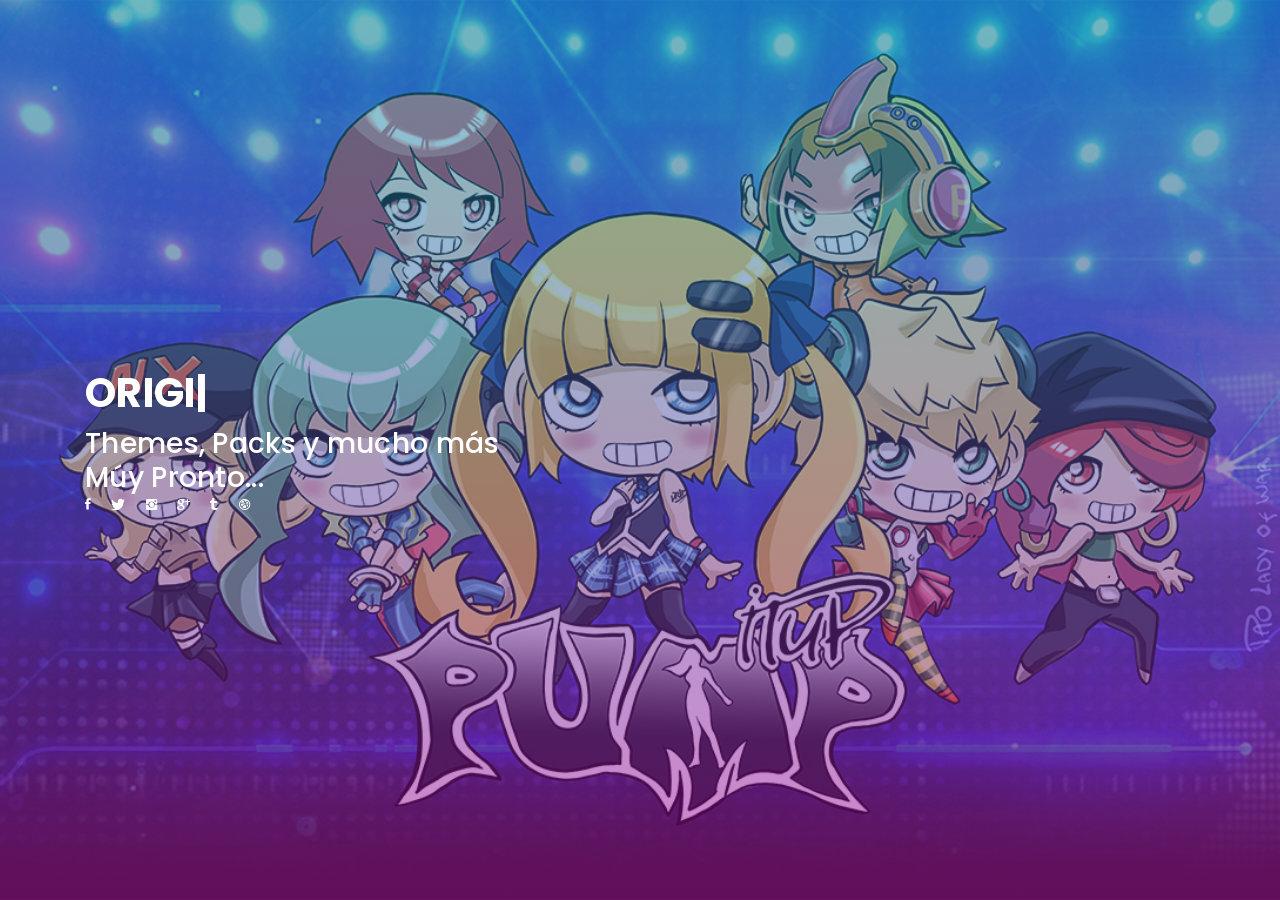
==== pump/index.html @ df6e75e0 "PIU C" ====
<!DOCTYPE html>
<html lang="en">

<head>
  <!-- meta -->
  <meta charset="utf-8">
  <meta content="width=device-width, initial-scale=1.0" name="viewport">

  <title>Pump Fan Community</title>
  <meta content="" name="keywords">
  <meta content="" name="description">

  <!-- Google Fonts -->
  <link
    href="https://fonts.googleapis.com/css?family=Poppins:300,300i,400,400i,500,500i,600,600i,700,700i|Playfair+Display:400,400i,700,700i,900,900i"
    rel="stylesheet">

  <!-- Bootstrap CSS File -->
  <link href="lib/bootstrap/css/bootstrap.min.css" rel="stylesheet">

  <!-- Libraries CSS Files -->
  <link href="lib/ionicons/css/ionicons.min.css" rel="stylesheet">
  <link href="lib/owlcarousel/assets/owl.carousel.min.css" rel="stylesheet">
  <link href="lib/magnific-popup/magnific-popup.css" rel="stylesheet">
  <link href="lib/hover/hover.min.css" rel="stylesheet">

  <!-- Main Stylesheet File -->
  <link href="css/style.css" rel="stylesheet">

  <!-- Responsive css -->
  <link href="css/responsive.css" rel="stylesheet">

  <!-- Favicon -->
  <link rel="shortcut icon" href="images/favicon.png">

  <!-- JavaScript Libraries -->
  <script src="lib/jquery/jquery.min.js"></script>
  <script src="lib/jquery/jquery-migrate.min.js"></script>
  <script src="lib/bootstrap/js/bootstrap.bundle.min.js"></script>
  <script src="lib/typed/typed.js"></script>
  <script src="lib/owlcarousel/owl.carousel.min.js"></script>
  <script src="lib/magnific-popup/magnific-popup.min.js"></script>
  <script src="lib/isotope/isotope.pkgd.min.js"></script>

  <!-- Contact Form JavaScript File -->
  <script src="contactform/contactform.js"></script>

  <!-- Template Main Javascript File -->
  <script src="js/main.js"></script>

  <!-- =======================================================
    Theme Name: Folio
    Theme URL: https://bootstrapmade.com/folio-bootstrap-portfolio-template/
    Author: BootstrapMade.com
    Author URL: https://bootstrapmade.com
  ======================================================= -->
</head>

<body>

  <!-- start section navbar -->
  <nav id="main-nav">
    <div class="row">
      <div class="container">

        <div class="logo">
          <a href="index.html"><img src="images/logo.png" alt="logo"></a>
        </div>

        <div class="responsive"><i data-icon="m" class="ion-navicon-round"></i></div>

        <ul class="nav-menu list-unstyled">
          <li><a href="#header" class="smoothScroll">Home</a></li>
          <li><a href="#about" class="smoothScroll">About</a></li>
          <li><a href="#portfolio" class="smoothScroll">Portfolio</a></li>
          <li><a href="#journal" class="smoothScroll">Blog</a></li>
          <li><a href="#contact" class="smoothScroll">Contact</a></li>
        </ul>

      </div>
    </div>
  </nav>
  <!-- End section navbar -->


  <!-- start section header -->
  <div id="header" class="home">

    <div class="container">
      <div class="header-content">
        <h1><span class="typed"></span></h1>
        <h3 style="color: white;">Themes, Packs y mucho más</br>Múy Pronto...</h3>

        <ul class="list-unstyled list-social">
          <li><a href="#"><i class="ion-social-facebook"></i></a></li>
          <li><a href="#"><i class="ion-social-twitter"></i></a></li>
          <li><a href="#"><i class="ion-social-instagram"></i></a></li>
          <li><a href="#"><i class="ion-social-googleplus"></i></a></li>
          <li><a href="#"><i class="ion-social-tumblr"></i></a></li>
          <li><a href="#"><i class="ion-social-dribbble"></i></a></li>
        </ul>
      </div>
    </div>
  </div>
  <!-- End section header -->


  <!-- start section about us -->
  <!-- <div id="about" class="paddsection">
    <div class="container">
      <div class="row justify-content-between">

        <div class="col-lg-4 ">
          <div class="div-img-bg">
            <div class="about-img">
              <img src="images/me.jpg" class="img-responsive" alt="me">
            </div>
          </div>
        </div>

        <div class="col-lg-7">
          <div class="about-descr">

            <p class="p-heading">im a ux /ui designer austin based who loves clean, simple & unique design. i also enjoy
              crafting brand identities, icons, & ilustration work. </p>
            <p class="separator">To an English person, it will seem like simplified English, as a skeptical Cambridge
              friend of mine told me what Occidental is. The European languages are members of the same family.English
              person.</p>

          </div>

        </div>
      </div>
    </div>
  </div> -->
  <!-- end section about us -->


  <!-- start section services -->
  <!-- <div id="services">
    <div class="container">

      <div class="services-carousel owl-theme">

        <div class="services-block">

          <i class="ion-ios-browsers-outline"></i>
          <span>UI/UX DESIGN</span>
          <p class="separator">To an English person, it will seem like simplified English,told me what </p>

        </div>

        <div class="services-block">

          <i class="ion-ios-lightbulb-outline"></i>
          <span>BRAND IDENTITY</span>
          <p class="separator">To an English person, it will seem like simplified English,told me what </p>

        </div>

        <div class="services-block">

          <i class="ion-ios-color-wand-outline"></i>
          <span>WEB DESIGN</span>
          <p class="separator">To an English person, it will seem like simplified English,told me what </p>

        </div>

        <div class="services-block">

          <i class="ion-social-android-outline"></i>
          <span>MOBILE APPS</span>
          <p class="separator">To an English person, it will seem like simplified English,told me what </p>

        </div>

        <div class="services-block">

          <i class="ion-ios-analytics-outline"></i>
          <span>Analytics</span>
          <p class="separator">To an English person, it will seem like simplified English,told me what </p>

        </div>

        <div class="services-block">

          <i class="ion-ios-camera-outline"></i>
          <span>PHOTOGRAPHY</span>
          <p class="separator">To an English person, it will seem like simplified English,told me what </p>

        </div>

      </div>

    </div>

  </div> -->
  <!-- end section services -->


  <!-- start section portfolio -->
  <!-- <div id="portfolio" class="text-center paddsection">

    <div class="container">
      <div class="section-title text-center">
        <h2>My Portfolio</h2>
      </div>
    </div>

    <div class="container">
      <div class="row">
        <div class="col-md-12">

          <div class="portfolio-list">

            <ul class="nav list-unstyled" id="portfolio-flters">
              <li class="filter filter-active" data-filter=".all">all</li>
              <li class="filter" data-filter=".branding">branding</li>
              <li class="filter" data-filter=".mockups">mockups</li>
              <li class="filter" data-filter=".uikits">ui kits</li>
              <li class="filter" data-filter=".webdesign">web design</li>
              <li class="filter" data-filter=".photography">photography</li>
            </ul>

          </div>

          <div class="portfolio-container">

            <div class="col-lg-4 col-md-6 portfolio-thumbnail all branding uikits webdesign">
              <a class="popup-img" href="images/portfolio/1.jpg">
                <img class="img" src="images/portfolio/1.jpg" alt="img">
                <div class="text">Prueba</div>
              </a>
            </div>

            <div class="col-lg-4 col-md-6 portfolio-thumbnail all mockups uikits photography">
              <a class="popup-img" href="images/portfolio/2.jpg">
                <img class="img" src="images/portfolio/2.jpg" alt="img">
                <div class="text">Prueba</div>
              </a>
            </div>

            <div class="col-lg-4 col-md-6 portfolio-thumbnail all branding webdesig photographyn">
              <a class="popup-img" href="images/portfolio/3.jpg">
                <img class="img" src="images/portfolio/3.jpg" alt="img">
                <div class="text">Prueba</div>
              </a>
            </div>

            <div class="col-lg-4 col-md-6 portfolio-thumbnail all mockups webdesign photography">
              <a class="popup-img" href="images/portfolio/4.jpg">
                <img class="img" src="images/portfolio/4.jpg" alt="img">
                <div class="text">Prueba</div>
              </a>
            </div>

            <div class="col-lg-4 col-md-6 portfolio-thumbnail all branding uikits photography">
              <a class="popup-img " href="images/portfolio/5.jpg">
                <img class="img" src="images/portfolio/5.jpg" alt="img">
                <div class="text">Prueba</div>
              </a>
            </div>

            <div class="col-lg-4 col-md-6 portfolio-thumbnail all mockups uikits webdesign">
              <a class="popup-img" href="images/portfolio/6.jpg">
                <img class="img" src="images/portfolio/6.jpg" alt="img">
                <div class="text">Prueba</div>
              </a>
            </div>

          </div>
        </div>
      </div>
    </div>

  </div> -->
  <!-- End section portfolio -->


  <!-- start section journal -->
  <!-- <div id="journal" class="text-left paddsection">

    <div class="container">
      <div class="section-title text-center">
        <h2>journal</h2>
      </div>
    </div>

    <div class="container">
      <div class="journal-block">
        <div class="row">

          <div class="col-lg-4 col-md-6">
            <div class="journal-info">

              <a href="blog-single.html"><img src="images/blog-post-1.jpg" class="img-responsive" alt="img"></a>

              <div class="journal-txt">

                <h4><a href="blog-single.html">SO LETS MAKE THE MOST IS BEAUTIFUL</a></h4>
                <p class="separator">To an English person, it will seem like simplified English
                </p>

              </div>

            </div>
          </div>

          <div class="col-lg-4 col-md-6">
            <div class="journal-info">

              <a href="blog-single.html"><img src="images/blog-post-2.jpg" class="img-responsive" alt="img"></a>

              <div class="journal-txt">

                <h4><a href="#blog-single.html">WE'RE GONA MAKE DREAMS COMES</a></h4>
                <p class="separator">To an English person, it will seem like simplified English
                </p>

              </div>

            </div>
          </div>

          <div class="col-lg-4 col-md-6">
            <div class="journal-info">

              <a href="blog-single.html"><img src="images/blog-post-3.jpg" class="img-responsive" alt="img"></a>

              <div class="journal-txt">

                <h4><a href="blog-single.html">NEW LIFE CIVILIZATIONS TO BOLDLY</a></h4>
                <p class="separator">To an English person, it will seem like simplified English
                </p>

              </div>

            </div>
          </div>

        </div>
      </div>
    </div>

  </div> -->
  <!-- End section journal -->


  <!-- start sectoion contact -->
  <!-- <div id="contact" class="paddsection">
    <div class="container">
      <div class="contact-block1">
        <div class="row">

          <div class="col-lg-6">
            <div class="contact-contact">

              <h2 class="mb-30">GET IN TOUCH</h2>

              <ul class="contact-details">
                <li><span>23 Main, Street</span></li>
                <li><span>New York, United States</span></li>
                <li><span>+88 01912704287</span></li>
                <li><span>example@example.com</span></li>
              </ul>

            </div>
          </div>

          <div class="col-lg-6">
            <form action="" method="post" role="form" class="contactForm">
              <div class="row">

                <div id="sendmessage">Your message has been sent. Thank you!</div>
                <div id="errormessage"></div>

                <div class="col-lg-6">
                  <div class="form-group contact-block1">
                    <input type="text" name="name" class="form-control" id="name" placeholder="Your Name"
                      data-rule="minlen:4" data-msg="Please enter at least 4 chars" />
                    <div class="validation"></div>
                  </div>
                </div>

                <div class="col-lg-6">
                  <div class="form-group">
                    <input type="email" class="form-control" name="email" id="email" placeholder="Your Email"
                      data-rule="email" data-msg="Please enter a valid email" />
                    <div class="validation"></div>
                  </div>
                </div>

                <div class="col-lg-12">
                  <div class="form-group">
                    <input type="text" class="form-control" name="subject" id="subject" placeholder="Subject"
                      data-rule="minlen:4" data-msg="Please enter at least 8 chars of subject" />
                    <div class="validation"></div>
                  </div>
                </div>

                <div class="col-lg-12">
                  <div class="form-group">
                    <textarea class="form-control" name="message" rows="12" data-rule="required"
                      data-msg="Please write something for us" placeholder="Message"></textarea>
                    <div class="validation"></div>
                  </div>
                </div>

                <div class="col-lg-12">
                  <input type="submit" class="btn btn-defeault btn-send" value="Send message">
                </div>

              </div>
            </form>
          </div>
        </div>
      </div>
    </div>
  </div> -->
  <!-- start sectoion contact -->


  <!-- start section footer -->
  <!-- <div id="footer" class="text-center">
    <div class="container">
      <div class="socials-media text-center">

        <ul class="list-unstyled">
          <li><a href="#"><i class="ion-social-facebook"></i></a></li>
          <li><a href="#"><i class="ion-social-twitter"></i></a></li>
          <li><a href="#"><i class="ion-social-instagram"></i></a></li>
          <li><a href="#"><i class="ion-social-googleplus"></i></a></li>
          <li><a href="#"><i class="ion-social-tumblr"></i></a></li>
          <li><a href="#"><i class="ion-social-dribbble"></i></a></li>
        </ul>

      </div>

      <p>&copy; Copyrights Folio. All rights reserved.</p>

      <div class="credits">
      
        Designed by <a href="https://bootstrapmade.com/">BootstrapMade</a>
      </div>

    </div>
  </div> -->
  <!-- End section footer -->



</body>

</html>
---- pump/css/style.css ----
/*
  Theme Name: Folio
  Theme URL: https://bootstrapmade.com/folio-bootstrap-portfolio-template/
  Author: BootstrapMade.com
  Author URL: https://bootstrapmade.com
*/

/*  General Styling
/*-----------------------------------------------------------------------------------*/

.popup-img .img {
  -webkit-border-radius: 10px;
  -moz-border-radius: 10px;
  border-radius: 10px;
  display: block;
  margin-left: auto;
  margin-right: auto;
  transform: scale(1);
  -ms-transform: scale(1);
  -moz-transform: scale(1);
  -webkit-transform: scale(1);
  -o-transform: scale(1);
  transition: all 500ms ease-in-out;
}
.popup-img .text {
  /* font-family: 'Open Sans'; */
  padding-top: 5px;
  display: block;
  text-align: center;
  width: 100%;
  transform: translate(0px);
  -webkit-transition: all 500ms ease-in-out;
  -moz-transition: all 500ms ease-in-out;
  -ms-transition: all 500ms ease-in-out;
  -o-transition: all 500ms ease-in-out;
  opacity: 0;
  transition: transfom opacity 1.5s;
}
.popup-img:hover .img {
  
  filter: blur(2px) brightness(60%);
  transform: scale(0.9);
  -ms-transform: scale(0.9);
  -moz-transform: scale(0.9);
  -webkit-transform: scale(0.9);
  -o-transform: scale(0.9);
}
.popup-img:hover .text {
  transform: translate(0px, -20px);
  opacity: 1;
}

img.zoom {
  transition: all .35s ease-in-out;
  /* -moz-transition: all .35s ease-in-out;
  -o-transition: all .35s ease-in-out;
  -ms-transition: all .35s ease-in-out; */
}

.transition {
  -webkit-transform: scale(1.5); 
  -moz-transform: scale(1.5);
  -o-transform: scale(1.5);
  transform: scale(1.5);
}

body {
  background: #ffffff;
  color: #898989;
  font-family: 'Poppins', helvetica;
  font-size: 15px;
  font-weight: 300;
  line-height: 20px;
  letter-spacing: 0.02em;
  overflow-x: hidden;
  margin: 0 auto;
  padding: 0;
  -moz-box-sizing: border-box;
  -ms-box-sizing: border-box;
  -o-box-sizing: border-box;
  -webkit-box-sizing: border-box;
  box-sizing: border-box;
}

h1, h2, h3, h4, h5, h6 {
  margin: 0;
}

h2 {
  color: #292929;
  font-weight: 600;
}

h4 {
  color: #292929;
  font-size: 14px;
  font-weight: 600;
}

a {
  color: #292929;
  text-decoration: none !important;
  -moz-transition: all 0.5s ease-in-out 0s;
  -ms-transition: all 0.5s ease-in-out 0s;
  -o-transition: all 0.5s ease-in-out 0s;
  -webkit-transition: all 0.5s ease-in-out 0s;
  transition: all 0.5s ease-in-out 0s;
}

a:hover {
  -moz-transition: all 0.5s ease-in-out 0s;
  -ms-transition: all 0.5s ease-in-out 0s;
  -o-transition: all 0.5s ease-in-out 0s;
  -webkit-transition: all 0.5s ease-in-out 0s;
  transition: all 0.5s ease-in-out 0s;
}

a:hover, a:focus {
  color: #b8a07e;
  text-decoration: underline;
}

nav ul li a {
  padding: 2px 0 0 0;
  position: relative;
  display: block;
  font-size: 12px;
  color: #999999;
  letter-spacing: 0.1em;
  font-weight: 500;
  line-height: 14px;
  text-transform: uppercase;
  -moz-transition: all 0.5s ease-in-out 0s;
  -ms-transition: all 0.5s ease-in-out 0s;
  -o-transition: all 0.5s ease-in-out 0s;
  -webkit-transition: all 0.5s ease-in-out 0s;
  transition: all 0.5s ease-in-out 0s;
}

p {
  margin: 25px 0;
  padding: 0;
  font-size: 15px;
  color: #999999;
  line-height: 28px;
}

::-moz-selection {
  background: #b8a07e;
  color: #fff;
}

::selection {
  background: #b8a07e;
  color: #fff;
}

.btn {
  background: #333;
  border: medium none;
  border-radius: 0;
  color: #fff;
  font-size: 12px;
  height: 50px;
  line-height: 50px;
  padding: 0 30px;
  text-transform: uppercase;
}

.btn:hover, .btn:focus {
  color: #fff;
}

.padDiv {
  padding: 30px 20px;
}

.section-title {
  margin-bottom: 70px;
}

.section-title h2 {
  font-size: 25px;
  letter-spacing: 2px;
  text-transform: uppercase;
}

.form-control {
  background-color: transparent;
  border: 1px solid #999;
  border-radius: 0;
  color: #999999;
  font-size: 12px;
  font-weight: 500;
  height: 50px;
  letter-spacing: 0.1em;
  padding-left: 10px;
  margin: 0 0 25px 0;
  line-height: 14px;
  text-transform: uppercase;
}

.form-control:focus {
  box-shadow: none;
  outline: 0 none;
}

.paddsection {
  padding-top: 90px;
  padding-bottom: 90px;
}

.paddsections {
  padding-top: 90px;
  padding-bottom: 90px !important;
}

.hvr-shutter-in-horizontal::before {
  background: #333;
}

.hvr-shutter-in-horizontal:hover {
  background: #b8a07e;
}

.mb-30 {
  margin-bottom: 30px;
}

/*-----------------------------------------------------------------------------------*/
/*  Navbar Top
/*-----------------------------------------------------------------------------------*/

nav {
  position: fixed;
  background: #fff;
  z-index: 1000;
  width: 100%;
  padding: 20px;
  display: none;
  -webkit-box-shadow: 0px 2px 92px 0px rgba(0, 0, 0, 0.18);
  -moz-box-shadow: 0px 2px 92px 0px rgba(0, 0, 0, 0.18);
  box-shadow: 0px 2px 92px 0px rgba(0, 0, 0, 0.18);
}

.nav-menu {
  float: right;
  line-height: 32px;
  margin-bottom: 0;
  padding-top: 16px;
}

nav ul li {
  float: left;
  margin-right: 15px;
  font-family: 'Poppins', sans-serif;
  font-size: 14px;
  margin-left: 40px;
}

nav ul li a {
  padding: 2px 0 0 0;
  position: relative;
  display: block;
  font-size: 14px;
  color: #999999;
  font-family: 'Poppins', helvetica;
  font-weight: 500;
  line-height: 16px;
  text-transform: uppercase;
  letter-spacing: 0.02em;
  text-transform: capitalize;
}

.logo {
  float: left;
}

.logo img {
  width: 100px;
  height: 50px;
}

.responsive {
  display: none;
  font-size: 23px;
}

.active {
  color: #afafaf;
}

/*----------------------------------------------------------------------------------*/
/*  Header
/*-----------------------------------------------------------------------------------*/

#header {
  background: linear-gradient(
    rgba(4, 152, 168, 0.5),
    rgba(168, 1, 154, 0.5)
  ), url("../images/home-bg.jpg") repeat scroll center center / cover;
  height: 100vh;
  width: 100%;
}


#header .header-content {
  height: 100vh;
  text-align: left;
  width: 100%;
  display: flex;
  justify-content: center;
  flex-direction: column;
}

.header-content h1 {
  font-size: 40px;
  font-weight: 700;
  margin-bottom: 10px;
  text-transform: uppercase;
  color: #fff;
}

.header-content p {
  font-size: 13px;
  letter-spacing: 5px;
  margin-top: 0;
  margin-bottom: 30px;
  text-transform: capitalize;
  color: #fff;
  font-weight: 500;
}

.header-content .list-social li {
  float: left;
  margin-right: 20px;
}

.header-content .list-social li i {
  color: #fff;
  font-size: 15px;
}

/*-----------------------------------------------------------------------------------*/
/*  Aout-us
/*-----------------------------------------------------------------------------------*/

#about {
  width: 100%;
  height: auto;
  background: #f7f7f7;
  padding-top: 190px;
}

#about .div-img-bg {
  padding-bottom: 30px;
  border: 20px solid #b8a07e;
}

#about .div-img-bg .about-img img {
  width: 100%;
  box-shadow: 0px 0px 85px 0px rgba(0, 0, 0, 0.14);
  margin-top: -60px;
  margin-left: 40px;
  height: 400px;
  object-fit: cover;
}

#about .about-descr .p-heading {
  font-family: 'Playfair Display', serif;
  font-size: 28px;
  text-align: left;
}

#about .about-descr .separator {
  max-width: 80%;
  margin-bottom: 0;
  text-align: left;
}

/*-----------------------------------------------------------------------------------*/
/*   Services
/*-----------------------------------------------------------------------------------*/

#services {
  background: #f7f7f7;
  position: relative;
  padding-bottom: 80px;
}

.owl-item {
  float: left;
}
.services-block span {
  margin: 10px 0;
  position: relative;
  font-size: 13px;
  color: #292929;
  letter-spacing: 0.1em;
  font-weight: 500;
  text-transform: uppercase;
  display: block;
}

.services-block .separator {
  margin: 0;
  font-size: 13px;
  line-height: 22px;
}

.services-block i {
  font-size: 44px;
  color: #b8a07e;
  line-height: 44px;
}


.services-carousel  .owl-stage-outer {
  overflow: hidden;
}

.services-carousel .owl-dots {
  margin-top: 5px;
  text-align: center;
}

.services-carousel .owl-dot {
  display: inline-block;
  margin: 0 5px;
  width: 12px !important;
  height: 12px !important;
  border-radius: 50%;
  border: 0;
  padding: 0 !important;
  background-color: #ddd;
  cursor: pointer;
}

.services-carousel .owl-dot.active {
  background-color: #b8a07e;
}

.owl-nav {
  display: none;
}


/*-----------------------------------------------------------------------------------*/
/*  Portfolio
/*-----------------------------------------------------------------------------------*/

#portfolio {
  position: relative;
  padding-bottom: 50px;
}

#portfolio .portfolio-list {
  margin-bottom: 50px;
}

#portfolio .portfolio-list .nav {
  display: inline-block;
  margin: 0;
}

#portfolio .portfolio-list .nav li {
  margin: 0 40px 0 0;
  float: left;
  font-size: 14px;
  color: #999999;
  line-height: 16px;
  cursor: pointer;
  font-family: 'Poppins', helvetica;
  font-weight: 500;
  letter-spacing: 0.02em;
  text-transform: capitalize;
  -moz-transition: all 0.5s ease-in-out 0s;
  -ms-transition: all 0.5s ease-in-out 0s;
  -o-transition: all 0.5s ease-in-out 0s;
  -webkit-transition: all 0.5s ease-in-out 0s;
  transition: all 0.5s ease-in-out 0s;
}

#portfolio .portfolio-list .nav li:hover, #portfolio .portfolio-list .nav li.filter-active  {
  color: #b8a07e;
  -moz-transition: all 0.5s ease-in-out 0s;
  -ms-transition: all 0.5s ease-in-out 0s;
  -o-transition: all 0.5s ease-in-out 0s;
  -webkit-transition: all 0.5s ease-in-out 0s;
  transition: all 0.5s ease-in-out 0s;
}

#portfolio .portfolio-container {
  display: inline-block;
  margin-bottom: 50px;
  width: 100%;
}

.portfolio-thumbnail {
  margin-bottom: 30px;
  overflow: hidden;
  min-height: 260px;
}

.portfolio-thumbnail img {
  max-width: 100%;
}

/*-----------------------------------------------------------------------------------*/
/*  Journal
/*-----------------------------------------------------------------------------------*/

#journal,  #journal-blog {
  height: auto;
  width: 100%;
  background: #f7f7f7;
  padding-bottom: 60px;
  position: relative;
}

#journal-blog {
  background: #fff;
  padding-bottom: 30px;
}

#journal .journal-block {
  display: inline-block;
  height: auto;
  width: 100%;
}

#journal .journal-block .journal-info {
  position: relative;
}

.journal-block .journal-info img {
  max-width: 100%;
}

.journal-block .journal-info .journal-txt {
  padding: 25px 0px;
  position: relative;
}

.journal-block .journal-info .journal-txt h4 a {
  display: block;
  font-size: 19px;
  line-height: 24px;
  margin: 0 0 13px 0;
  font-weight: 500;
  color: #292929;
  -moz-transition: all 0.5s ease-in-out 0s;
  -ms-transition: all 0.5s ease-in-out 0s;
  -o-transition: all 0.5s ease-in-out 0s;
  -webkit-transition: all 0.5s ease-in-out 0s;
  transition: all 0.5s ease-in-out 0s;
}

.journal-block .journal-info .journal-txt h4 a:hover {
  color: #b8a07e;
  -moz-transition: all 0.5s ease-in-out 0s;
  -ms-transition: all 0.5s ease-in-out 0s;
  -o-transition: all 0.5s ease-in-out 0s;
  -webkit-transition: all 0.5s ease-in-out 0s;
  transition: all 0.5s ease-in-out 0s;
}

.journal-block .journal-info .journal-txt p {
  margin: 0;
  font-size: 14px;
  line-height: 24px;
}

/*-----------------------------------------------------------------------------------*/
/*  Contact
/*-----------------------------------------------------------------------------------*/

#contact {
  height: auto;
  width: 100%;
}

.contact-details {
  list-style: none;
  margin: 0;
  padding: 0;
}

.contact-details li {
  padding-bottom: 10px;
}

#contact input, #contact textarea {
  width: 100%;
}


#contact  #sendmessage {
  color: #18d26e;
  border: 1px solid #18d26e;
  display: none;
  text-align: center;
  padding: 15px;
  font-weight: 600;
  margin: 15px;
}

#contact  #errormessage {
  color: red;
  display: none;
  border: 1px solid red;
  text-align: center;
  padding: 15px;
  font-weight: 600;
  margin: 15px;
}

#contact #sendmessage.show, #contact #errormessage.show, #contact .show {
  display: block;
}

#contact .validation {
  color: red;
  display: none;
  margin: 0 0 20px;
  font-weight: 400;
  font-size: 13px;
}

/*-----------------------------------------------------------------------------------*/
/*  Footer
/*-----------------------------------------------------------------------------------*/

#footer {
  background: #f7f7f7;
  padding-top: 50px;
  padding-bottom: 50px;
}

#footer .socials-media {
  width: 100%;
}

#footer .socials-media ul {
  display: inline-block;
  float: none;
  margin: 0 0 20px 0;
}

#footer .socials-media ul li {
  float: left;
  margin-left: 10px;
  margin-right: 10px;
}

#footer .socials-media ul li a {
  font-size: 24px;
  color: #999;
  letter-spacing: 0.1em;
  font-weight: 500;
  background: transparent;
  text-transform: uppercase;
  -moz-transition: all 0.5s ease-in-out 0s;
  -ms-transition: all 0.5s ease-in-out 0s;
  -o-transition: all 0.5s ease-in-out 0s;
  -webkit-transition: all 0.5s ease-in-out 0s;
  transition: all 0.5s ease-in-out 0s;
}

#footer .socials-media ul li a:hover {
  color: #b8a07e;
  -moz-transition: all 0.5s ease-in-out 0s;
  -ms-transition: all 0.5s ease-in-out 0s;
  -o-transition: all 0.5s ease-in-out 0s;
  -webkit-transition: all 0.5s ease-in-out 0s;
  transition: all 0.5s ease-in-out 0s;
}

#footer p {
  font-size: 12px;
  letter-spacing: 0.1em;
  font-weight: 500;
  margin-top: 0;
  text-transform: uppercase;
}

.credits {
  font-size: 13px;
}
---- pump/css/responsive.css ----
/** Width between 1200x to 0
 *  ~~~~~~~~~~~~~~~~~~~~~~~~~~~~~~~~~~~~
 */

@media (min-width: 1200px) {

}

/** Width between 992px to 1199px
 *  ~~~~~~~~~~~~~~~~~~~~~~~~~~~~~~~~~~~~
 */

@media (min-width: 992px) and (max-width: 1199px) {
  
}

/** Width between 768px to 991px
 *  ~~~~~~~~~~~~~~~~~~~~~~~~~~~~~~~~~~~~
 */

@media (min-width: 768px) and (max-width: 991px) {
  /* Navbar */
  nav {
    padding: 10px 15px;
  }
  .nav-menu {
    margin-top: 40px;
    display: none;
    float: none;
    width: 100%;
  }
  .nav-menu li {
    float: none;
    width: 100%;
    text-align: center;
    border-top: 1px solid #f7f7f7;
    line-height: 45px;
    margin-left: 0;
    padding-top: 10px;
    padding-bottom: 10px;
  }
  .responsive {
    float: right;
    padding-top: 15px;
    display: block;
  }
  /* About */
  .head-info .header-content .cmaster h1 {
    font-size: 32px;
  }
  #about .div-img-bg {
    padding: 0;
  }
  #about .div-img-bg .about-img img {
    margin-top: 0%;
    margin-left: calc(0% - 0px);
  }
  #about .about-descr .p-heading {
    font-size: 20px;
  }
  #about .about-descr .separator {
    max-width: 100%;
    margin-bottom: 0;
  }
  /* portfolio */
  #portfolio .portfolio-list .nav li {
    float: none;
    margin: 20px;
    display: inline-block;
  }
  /* journal */
  #journal .journal-block .journal-info {
    margin-bottom: 30px;
  }
  /* Contact */
  .contact-contact {
    margin-bottom: 30px;
  }
  /* Footer */
  #footer .socials-media ul li {
    margin-right: 0;
    margin-left: 0;
    float: none;
    display: inline-block;
  }
}

/** Width between 767px to 0
 *  ~~~~~~~~~~~~~~~~~~~~~~~~~~~~~~~~~~~~
 */

@media (max-width: 767px) {
  /* Navbar */
  nav {
    padding: 20px 15px;
  }
  .nav-menu {
    margin-top: 40px;
    display: none;
    float: none;
    width: 100%;
  }
  .nav-menu li {
    float: none;
    width: 100%;
    text-align: center;
    border-top: 1px solid #f7f7f7;
    line-height: 45px;
    margin-left: 0;
    padding-top: 10px;
    padding-bottom: 10px;
  }
  .responsive {
    float: right;
    padding-top: 15px;
    display: block;
  }
  /* About */
  .head-info .header-content h1 {
    font-size: 32px;
  }
  #about .div-img-bg {
    padding: 0;
  }
  #about .div-img-bg .about-img img {
    margin-top: 0%;
    margin-left: calc(0% - 0px);
  }
  #about .about-descr .p-heading {
    font-size: 20px;
  }
  #about .about-descr .separator {
    max-width: 100%;
    margin-bottom: 0;
  }
  /* portfolio */
  #portfolio .portfolio-list .nav li {
    float: none;
    margin: 20px;
    display: inline-block;
  }
  /* journal */
  #journal .journal-block .journal-info {
    margin-bottom: 30px;
  }
  /* Contact */
  .contact-contact {
    margin-bottom: 30px;
  }
  /* Footer */
  #footer .socials-media ul li {
    margin-right: 0;
    margin-left: 0;
    float: none;
    display: inline-block;
  }
}

/** Width between 600px to 0
 *  ~~~~~~~~~~~~~~~~~~~~~~~~~~~~~~~~~~~~
 */

@media (max-width: 600px) {
  /* Navbar */
  nav {
    padding: 20px 15px;
  }
  .nav-menu {
    margin-top: 40px;
    display: none;
    float: none;
    width: 100%;
  }
  .nav-menu li {
    float: none;
    width: 100%;
    text-align: center;
    border-top: 1px solid #f7f7f7;
    line-height: 45px;
    margin-left: 0;
    padding-top: 10px;
    padding-bottom: 10px;
  }
  .responsive {
    float: right;
    padding-top: 15px;
    display: block;
  }
  /* About */
  .head-info .header-content h1 {
    font-size: 32px;
  }
  #about .div-img-bg {
    padding: 0;
  }
  #about .div-img-bg .about-img img {
    margin-top: 0%;
    margin-left: calc(0% - 0px);
  }
  #about .about-descr .p-heading {
    font-size: 20px;
  }
  #about .about-descr .separator {
    max-width: 100%;
    margin-bottom: 0;
  }
  /* portfolio */
  #portfolio .portfolio-list .nav li {
    float: none;
    margin: 10px;
    display: inline-block;
  }
  /* journal */
  #journal .journal-block .journal-info {
    margin-bottom: 30px;
  }
  /* Contact */
  .contact-contact {
    margin-bottom: 30px;
  }
  /* Footer */
  #footer .socials-media ul li {
    margin-right: 0;
    margin-left: 0;
    float: none;
    display: inline-block;
  }
}

/** Width between 480px to 0
 *  ~~~~~~~~~~~~~~~~~~~~~~~~~~~~~~~~~~~~
 */

@media (max-width: 480px) {
  /* Navbar */
  nav {
    padding: 20px 15px;
  }
  .nav-menu {
    margin-top: 40px;
    display: none;
    float: none;
    width: 100%;
  }
  .nav-menu li {
    float: none;
    width: 100%;
    text-align: center;
    border-top: 1px solid #f7f7f7;
    line-height: 45px;
    margin-left: 0;
    padding-top: 10px;
    padding-bottom: 10px;
  }
  .responsive {
    float: right;
    padding-top: 15px;
    display: block;
  }
  /* About */
  .head-info .header-content h1 {
    font-size: 32px;
  }
  #about .div-img-bg {
    padding: 0;
  }
  #about .div-img-bg .about-img img {
    margin-top: 0%;
    margin-left: calc(0% - 0px);
  }
  #about .about-descr .p-heading {
    font-size: 20px;
  }
  #about .about-descr .separator {
    max-width: 100%;
    margin-bottom: 0;
  }
  /* portfolio */
  #portfolio .portfolio-list .nav li {
    float: none;
    margin: 20px;
  }
  /* journal */
  #journal .journal-block .journal-info {
    margin-bottom: 30px;
  }
  /* Contact */
  .contact-contact {
    margin-bottom: 30px;
  }
  /* Footer */
  #footer .socials-media ul li {
    margin-right: 0;
    margin-left: 0;
    float: none;
    display: inline-block;
  }
}

/** Width between 320px to 0
 *  ~~~~~~~~~~~~~~~~~~~~~~~~~~~~~~~~~~~~
 */

@media (max-width: 320px) {
  /* Navbar */
  nav {
    padding: 20px 15px;
  }
  .nav-menu {
    margin-top: 40px;
    display: none;
    float: none;
    width: 100%;
  }
  .nav-menu li {
    float: none;
    width: 100%;
    text-align: center;
    border-top: 1px solid #f7f7f7;
    line-height: 45px;
    margin-left: 0;
    padding-top: 10px;
    padding-bottom: 10px;
  }
  .responsive {
    float: right;
    padding-top: 15px;
    display: block;
  }
  /* About */
  .head-info .header-content h1 {
    font-size: 32px;
  }
  #about .div-img-bg {
    padding: 0;
  }
  #about .div-img-bg .about-img img {
    margin-top: 0%;
    margin-left: calc(0% - 0px);
  }
  #about .about-descr .p-heading {
    font-size: 20px;
  }
  #about .about-descr .separator {
    max-width: 100%;
    margin-bottom: 0;
  }
  /* portfolio */
  #portfolio .portfolio-list .nav li {
    float: none;
    margin: 20px;
  }
  /* journal */
  #journal .journal-block .journal-info {
    margin-bottom: 30px;
  }
  /* Contact */
  .contact-contact {
    margin-bottom: 30px;
  }
  /* Footer */
  #footer .socials-media ul li {
    margin-right: 0;
    margin-left: 0;
    float: none;
    display: inline-block;
  }
  /* Single page */
  .entry-comments-body span {
    display: inline-block;
    margin-right: 0;
  }
}
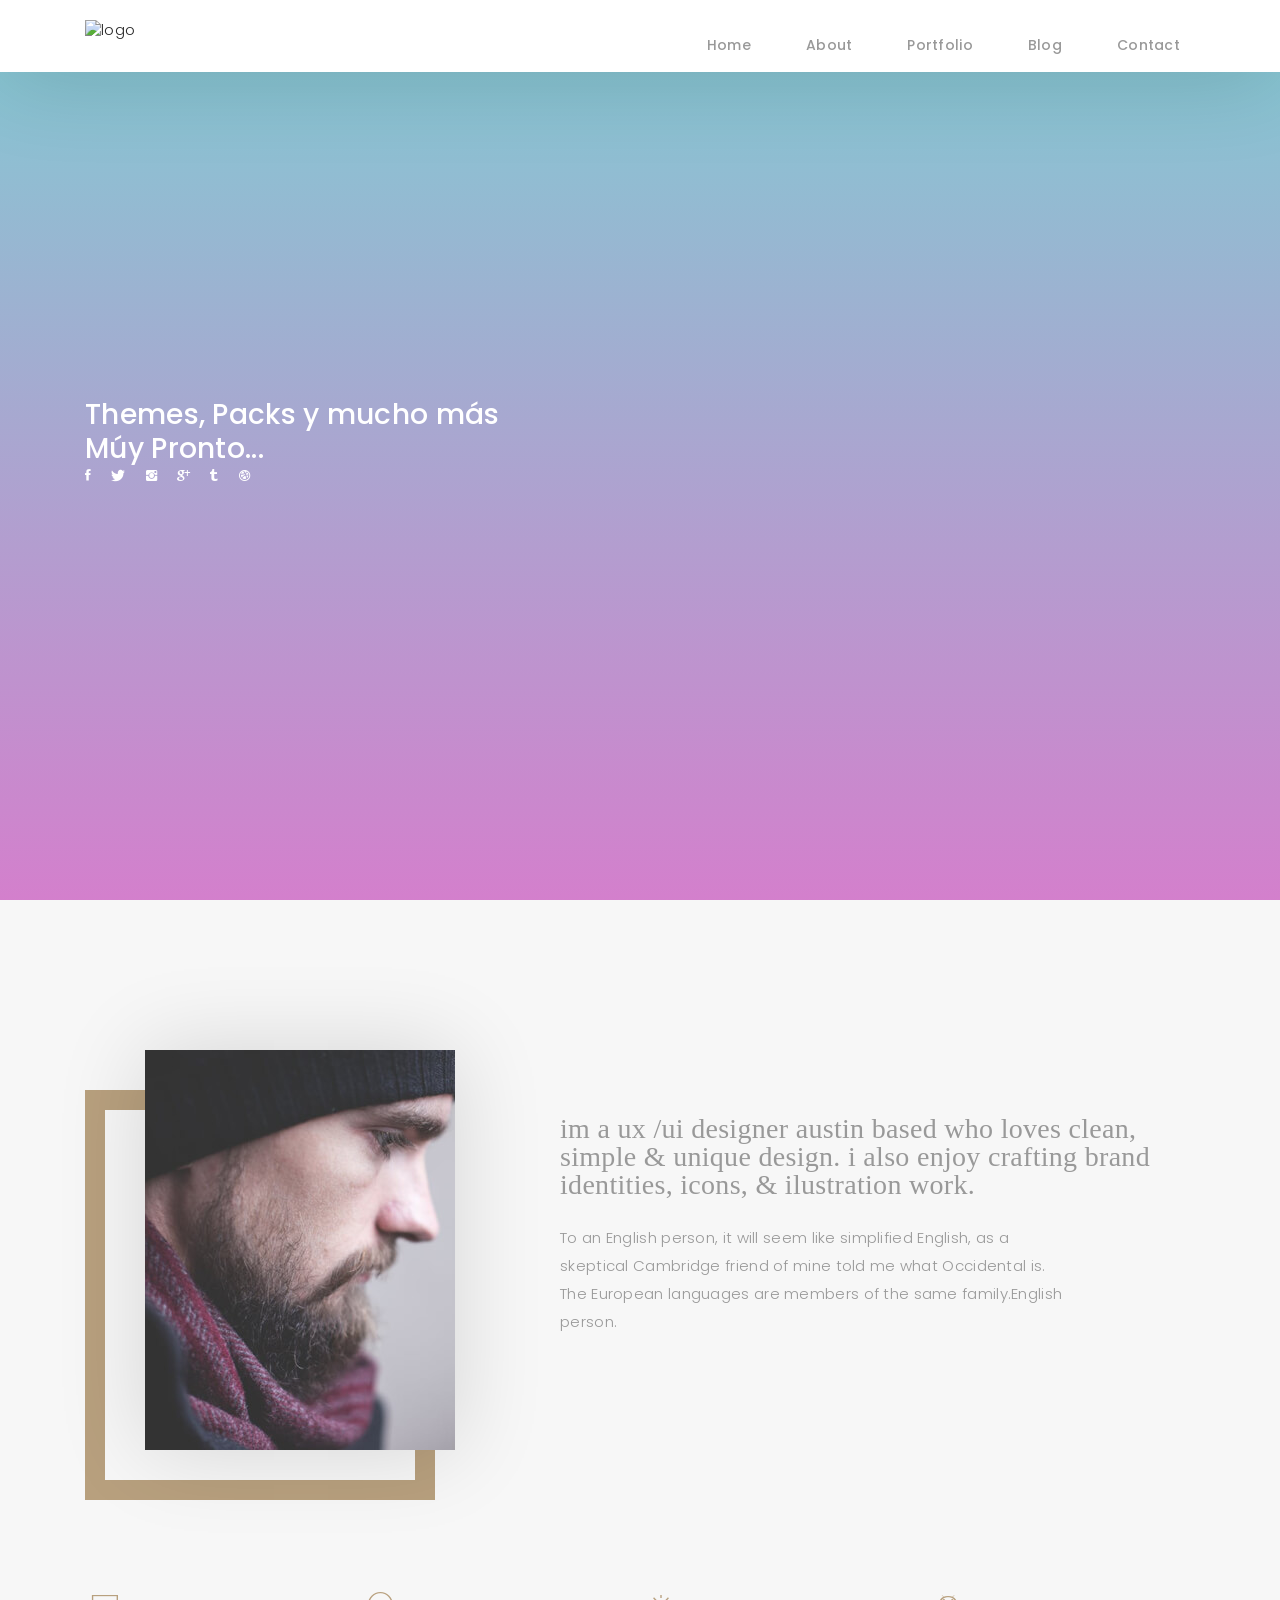
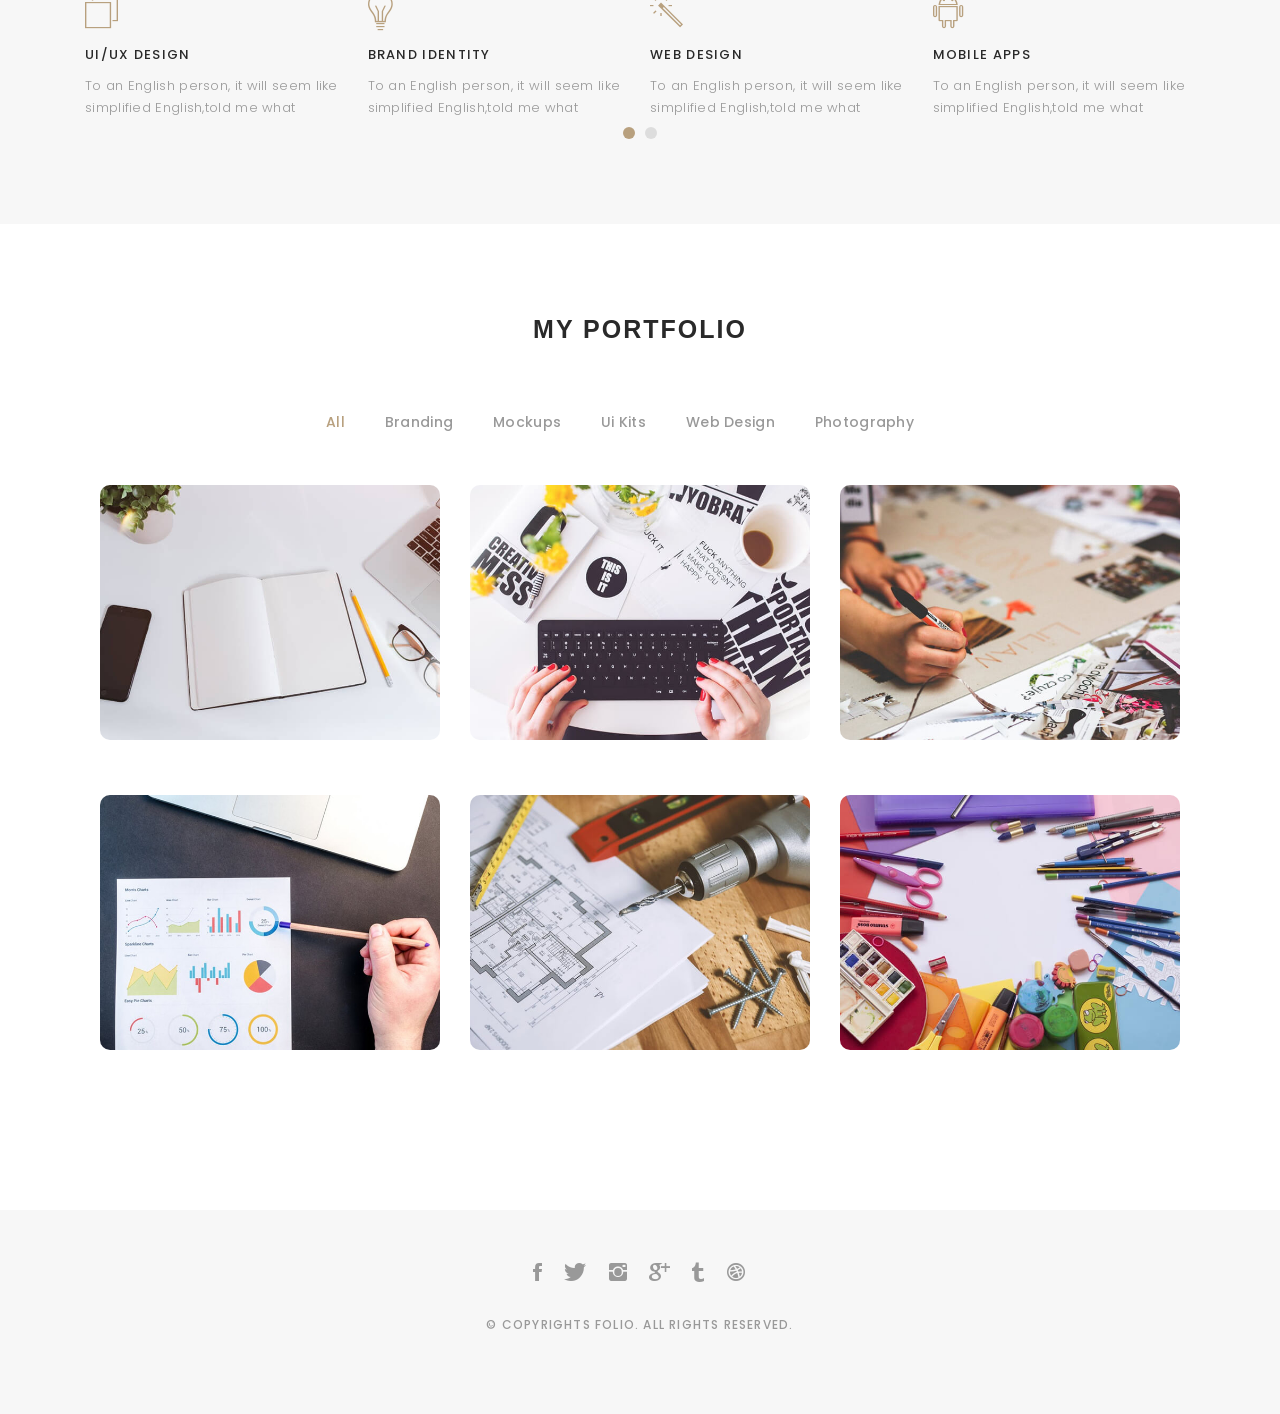
==== commit ffab0481: "404 Error Page" ====
--- a/pump/index.html
+++ b/pump/index.html
@@ -88,7 +88,7 @@
 
     <div class="container">
       <div class="header-content">
-        <h1><span class="typed"></span></h1>
+        <!-- <h1><span class="typed"></span></h1> -->
         <h3 style="color: white;">Themes, Packs y mucho más</br>Múy Pronto...</h3>
 
         <ul class="list-unstyled list-social">
@@ -106,7 +106,7 @@
 
 
   <!-- start section about us -->
-  <!-- <div id="about" class="paddsection">
+  <div id="about" class="paddsection">
     <div class="container">
       <div class="row justify-content-between">
 
@@ -132,12 +132,12 @@
         </div>
       </div>
     </div>
-  </div> -->
+  </div>
   <!-- end section about us -->
 
 
   <!-- start section services -->
-  <!-- <div id="services">
+  <div id="services">
     <div class="container">
 
       <div class="services-carousel owl-theme">
@@ -194,12 +194,12 @@
 
     </div>
 
-  </div> -->
+  </div>
   <!-- end section services -->
 
 
   <!-- start section portfolio -->
-  <!-- <div id="portfolio" class="text-center paddsection">
+  <div id="portfolio" class="text-center paddsection">
 
     <div class="container">
       <div class="section-title text-center">
@@ -236,7 +236,7 @@
             <div class="col-lg-4 col-md-6 portfolio-thumbnail all mockups uikits photography">
               <a class="popup-img" href="images/portfolio/2.jpg">
                 <img class="img" src="images/portfolio/2.jpg" alt="img">
-                <div class="text">Prueba</div>
+                <div style="color: white;" class="text">Prueba</div>
               </a>
             </div>
 
@@ -273,7 +273,7 @@
       </div>
     </div>
 
-  </div> -->
+  </div>
   <!-- End section portfolio -->
 
 
@@ -421,7 +421,7 @@
 
 
   <!-- start section footer -->
-  <!-- <div id="footer" class="text-center">
+  <div id="footer" class="text-center">
     <div class="container">
       <div class="socials-media text-center">
 
@@ -438,13 +438,13 @@
 
       <p>&copy; Copyrights Folio. All rights reserved.</p>
 
-      <div class="credits">
-      
+      <!-- <div class="credits">
+
         Designed by <a href="https://bootstrapmade.com/">BootstrapMade</a>
-      </div>
-
-    </div>
-  </div> -->
+      </div> -->
+
+    </div>
+  </div>
   <!-- End section footer -->
 
 
--- a/pump/css/style.css
+++ b/pump/css/style.css
@@ -1,4 +1,3 @@
-
 /*
   Theme Name: Folio
   Theme URL: https://bootstrapmade.com/folio-bootstrap-portfolio-template/
@@ -66,8 +65,8 @@
 }
 
 body {
-  background: #ffffff;
-  color: #898989;
+  /* background: #ffffff;
+  color: #898989; */
   font-family: 'Poppins', helvetica;
   font-size: 15px;
   font-weight: 300;
@@ -299,7 +298,7 @@
   background: linear-gradient(
     rgba(4, 152, 168, 0.5),
     rgba(168, 1, 154, 0.5)
-  ), url("../images/home-bg.jpg") repeat scroll center center / cover;
+  ), url("../images/home.jpg") repeat scroll center center / cover;
   height: 100vh;
   width: 100%;
 }
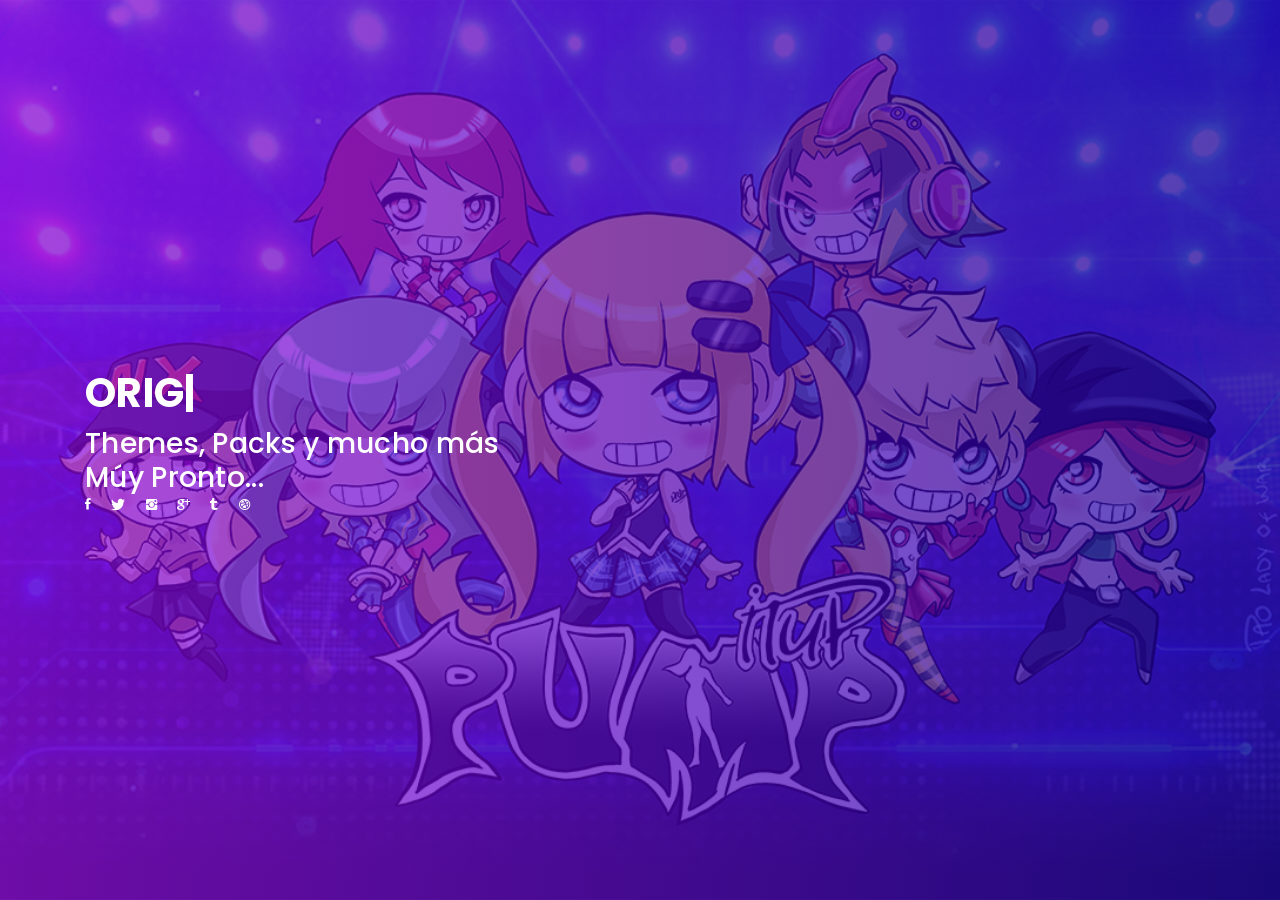
==== commit 35823a9b: "PIU C v0.0.1" ====
--- a/pump/index.html
+++ b/pump/index.html
@@ -1,38 +1,30 @@
 <!DOCTYPE html>
-<html lang="en">
+<html lang="es">
 
 <head>
   <!-- meta -->
   <meta charset="utf-8">
   <meta content="width=device-width, initial-scale=1.0" name="viewport">
-
   <title>Pump Fan Community</title>
   <meta content="" name="keywords">
   <meta content="" name="description">
-
   <!-- Google Fonts -->
   <link
     href="https://fonts.googleapis.com/css?family=Poppins:300,300i,400,400i,500,500i,600,600i,700,700i|Playfair+Display:400,400i,700,700i,900,900i"
     rel="stylesheet">
-
   <!-- Bootstrap CSS File -->
   <link href="lib/bootstrap/css/bootstrap.min.css" rel="stylesheet">
-
   <!-- Libraries CSS Files -->
   <link href="lib/ionicons/css/ionicons.min.css" rel="stylesheet">
   <link href="lib/owlcarousel/assets/owl.carousel.min.css" rel="stylesheet">
   <link href="lib/magnific-popup/magnific-popup.css" rel="stylesheet">
   <link href="lib/hover/hover.min.css" rel="stylesheet">
-
   <!-- Main Stylesheet File -->
   <link href="css/style.css" rel="stylesheet">
-
   <!-- Responsive css -->
   <link href="css/responsive.css" rel="stylesheet">
-
   <!-- Favicon -->
-  <link rel="shortcut icon" href="images/favicon.png">
-
+  <link rel="shortcut icon" href="images/pump.png">
   <!-- JavaScript Libraries -->
   <script src="lib/jquery/jquery.min.js"></script>
   <script src="lib/jquery/jquery-migrate.min.js"></script>
@@ -41,10 +33,6 @@
   <script src="lib/owlcarousel/owl.carousel.min.js"></script>
   <script src="lib/magnific-popup/magnific-popup.min.js"></script>
   <script src="lib/isotope/isotope.pkgd.min.js"></script>
-
-  <!-- Contact Form JavaScript File -->
-  <script src="contactform/contactform.js"></script>
-
   <!-- Template Main Javascript File -->
   <script src="js/main.js"></script>
 
@@ -64,7 +52,7 @@
       <div class="container">
 
         <div class="logo">
-          <a href="index.html"><img src="images/logo.png" alt="logo"></a>
+          <a href="index.html"><img src="images/pump.png" alt="logo"></a>
         </div>
 
         <div class="responsive"><i data-icon="m" class="ion-navicon-round"></i></div>
@@ -88,7 +76,7 @@
 
     <div class="container">
       <div class="header-content">
-        <!-- <h1><span class="typed"></span></h1> -->
+        <h1><span class="typed"></span></h1>
         <h3 style="color: white;">Themes, Packs y mucho más</br>Múy Pronto...</h3>
 
         <ul class="list-unstyled list-social">
@@ -106,7 +94,7 @@
 
 
   <!-- start section about us -->
-  <div id="about" class="paddsection">
+  <!-- <div id="about" class="paddsection">
     <div class="container">
       <div class="row justify-content-between">
 
@@ -132,12 +120,12 @@
         </div>
       </div>
     </div>
-  </div>
+  </div> -->
   <!-- end section about us -->
 
 
   <!-- start section services -->
-  <div id="services">
+  <!-- <div id="services">
     <div class="container">
 
       <div class="services-carousel owl-theme">
@@ -194,12 +182,12 @@
 
     </div>
 
-  </div>
+  </div> -->
   <!-- end section services -->
 
 
   <!-- start section portfolio -->
-  <div id="portfolio" class="text-center paddsection">
+  <!-- <div id="portfolio" class="text-center paddsection">
 
     <div class="container">
       <div class="section-title text-center">
@@ -227,42 +215,42 @@
           <div class="portfolio-container">
 
             <div class="col-lg-4 col-md-6 portfolio-thumbnail all branding uikits webdesign">
-              <a class="popup-img" href="images/portfolio/1.jpg">
+              <a class="content-creator" href="#">
                 <img class="img" src="images/portfolio/1.jpg" alt="img">
                 <div class="text">Prueba</div>
               </a>
             </div>
 
             <div class="col-lg-4 col-md-6 portfolio-thumbnail all mockups uikits photography">
-              <a class="popup-img" href="images/portfolio/2.jpg">
+              <a class="content-creator" href="#">
                 <img class="img" src="images/portfolio/2.jpg" alt="img">
-                <div style="color: white;" class="text">Prueba</div>
+                <div class="text">Prueba</div>
               </a>
             </div>
 
             <div class="col-lg-4 col-md-6 portfolio-thumbnail all branding webdesig photographyn">
-              <a class="popup-img" href="images/portfolio/3.jpg">
+              <a class="content-creator" href="#">
                 <img class="img" src="images/portfolio/3.jpg" alt="img">
                 <div class="text">Prueba</div>
               </a>
             </div>
 
             <div class="col-lg-4 col-md-6 portfolio-thumbnail all mockups webdesign photography">
-              <a class="popup-img" href="images/portfolio/4.jpg">
+              <a class="content-creator" href="#">
                 <img class="img" src="images/portfolio/4.jpg" alt="img">
                 <div class="text">Prueba</div>
               </a>
             </div>
 
             <div class="col-lg-4 col-md-6 portfolio-thumbnail all branding uikits photography">
-              <a class="popup-img " href="images/portfolio/5.jpg">
+              <a class="content-creator" href="#">
                 <img class="img" src="images/portfolio/5.jpg" alt="img">
                 <div class="text">Prueba</div>
               </a>
             </div>
 
             <div class="col-lg-4 col-md-6 portfolio-thumbnail all mockups uikits webdesign">
-              <a class="popup-img" href="images/portfolio/6.jpg">
+              <a class="content-creator" href="#">
                 <img class="img" src="images/portfolio/6.jpg" alt="img">
                 <div class="text">Prueba</div>
               </a>
@@ -273,7 +261,7 @@
       </div>
     </div>
 
-  </div>
+  </div> -->
   <!-- End section portfolio -->
 
 
@@ -421,7 +409,7 @@
 
 
   <!-- start section footer -->
-  <div id="footer" class="text-center">
+  <!-- <div id="footer" class="text-center">
     <div class="container">
       <div class="socials-media text-center">
 
@@ -438,13 +426,13 @@
 
       <p>&copy; Copyrights Folio. All rights reserved.</p>
 
-      <!-- <div class="credits">
-
-        Designed by <a href="https://bootstrapmade.com/">BootstrapMade</a>
-      </div> -->
-
-    </div>
-  </div>
+      
+    </div>
+  </div> -->
+  <!-- <div class="credits">
+    
+            Designed by <a href="https://bootstrapmade.com/">BootstrapMade</a>
+          </div> -->
   <!-- End section footer -->
 
 
--- a/pump/css/style.css
+++ b/pump/css/style.css
@@ -8,7 +8,11 @@
 /*  General Styling
 /*-----------------------------------------------------------------------------------*/
 
-.popup-img .img {
+::-webkit-scrollbar{
+  overflow: hidden;
+}
+
+.content-creator .img {
   -webkit-border-radius: 10px;
   -moz-border-radius: 10px;
   border-radius: 10px;
@@ -22,7 +26,7 @@
   -o-transform: scale(1);
   transition: all 500ms ease-in-out;
 }
-.popup-img .text {
+.content-creator .text {
   /* font-family: 'Open Sans'; */
   padding-top: 5px;
   display: block;
@@ -36,7 +40,7 @@
   opacity: 0;
   transition: transfom opacity 1.5s;
 }
-.popup-img:hover .img {
+.content-creator:hover .img {
   
   filter: blur(2px) brightness(60%);
   transform: scale(0.9);
@@ -45,7 +49,7 @@
   -webkit-transform: scale(0.9);
   -o-transform: scale(0.9);
 }
-.popup-img:hover .text {
+.content-creator:hover .text {
   transform: translate(0px, -20px);
   opacity: 1;
 }
@@ -65,8 +69,9 @@
 }
 
 body {
-  /* background: #ffffff;
-  color: #898989; */
+  color: #fff;
+  background: linear-gradient(rgba(0,0,0,0.2), rgba(0,0,0,0.2)), url("../images/background.jpg");
+  /* backdrop-filter: blur(1px) brightness(80%); */
   font-family: 'Poppins', helvetica;
   font-size: 15px;
   font-weight: 300;
@@ -98,7 +103,7 @@
 }
 
 a {
-  color: #292929;
+  color: #fff;
   text-decoration: none !important;
   -moz-transition: all 0.5s ease-in-out 0s;
   -ms-transition: all 0.5s ease-in-out 0s;
@@ -116,7 +121,7 @@
 }
 
 a:hover, a:focus {
-  color: #b8a07e;
+  color: rgb(179, 46, 255);
   text-decoration: underline;
 }
 
@@ -125,7 +130,7 @@
   position: relative;
   display: block;
   font-size: 12px;
-  color: #999999;
+  color: #fff;
   letter-spacing: 0.1em;
   font-weight: 500;
   line-height: 14px;
@@ -141,7 +146,7 @@
   margin: 25px 0;
   padding: 0;
   font-size: 15px;
-  color: #999999;
+  color: #fff;
   line-height: 28px;
 }
 
@@ -233,7 +238,9 @@
 
 nav {
   position: fixed;
-  background: #fff;
+  background: linear-gradient(to left,
+    rgba(24, 0, 160,0.8),
+    rgba(145, 6, 226, 0.8));
   z-index: 1000;
   width: 100%;
   padding: 20px;
@@ -251,6 +258,7 @@
 }
 
 nav ul li {
+
   float: left;
   margin-right: 15px;
   font-family: 'Poppins', sans-serif;
@@ -263,7 +271,7 @@
   position: relative;
   display: block;
   font-size: 14px;
-  color: #999999;
+  color: #fff;
   font-family: 'Poppins', helvetica;
   font-weight: 500;
   line-height: 16px;
@@ -282,23 +290,65 @@
 }
 
 .responsive {
+  color: white;
   display: none;
   font-size: 23px;
 }
 
 .active {
-  color: #afafaf;
-}
+  color: #fff;
+}
+
+
+/*----------------------------------------------------------------------------------*/
+/*  ScrollBar
+/*-----------------------------------------------------------------------------------*/
+
+/* Tamaño del scroll */
+::-webkit-scrollbar {
+  background: transparent;
+  width: 10px;
+  height: 15px;
+}
+
+ /* Estilos barra (thumb) de scroll */
+::-webkit-scrollbar-thumb {
+  background: rgba(145, 6, 226, 1);
+  border-radius: 10px;
+}
+
+::-webkit-scrollbar-thumb:active {
+  background-color: rgba(0, 82, 160, 0.8);
+}
+
+::-webkit-scrollbar-thumb:hover {
+  background: rgba(145, 6, 226, 0.8);
+  box-shadow: 0 0 2px 1px rgba(0, 0, 0, 0.2);
+}
+
+ /* Estilos track de scroll */
+::-webkit-scrollbar-track {
+  background: linear-gradient(rgba(24, 0, 160,0.8),rgba(145, 6, 226, 0.8));
+  /* border-radius: 4px; */
+}
+
+::-webkit-scrollbar-track:hover{
+    background: linear-gradient(rgba(145, 6, 226, 0.8),rgba(24, 0, 160,0.8));
+}
+::-webkit-scrollbar-track:active {
+  background: rgba(24, 0, 160,0.7);
+}
+
 
 /*----------------------------------------------------------------------------------*/
 /*  Header
 /*-----------------------------------------------------------------------------------*/
 
 #header {
-  background: linear-gradient(
-    rgba(4, 152, 168, 0.5),
-    rgba(168, 1, 154, 0.5)
-  ), url("../images/home.jpg") repeat scroll center center / cover;
+  background: linear-gradient(to left,
+    rgba(24, 0, 160,0.7),
+    rgba(145, 6, 226, 0.7)),
+  url("../images/home-bg.jpg") repeat scroll center center / cover;
   height: 100vh;
   width: 100%;
 }
